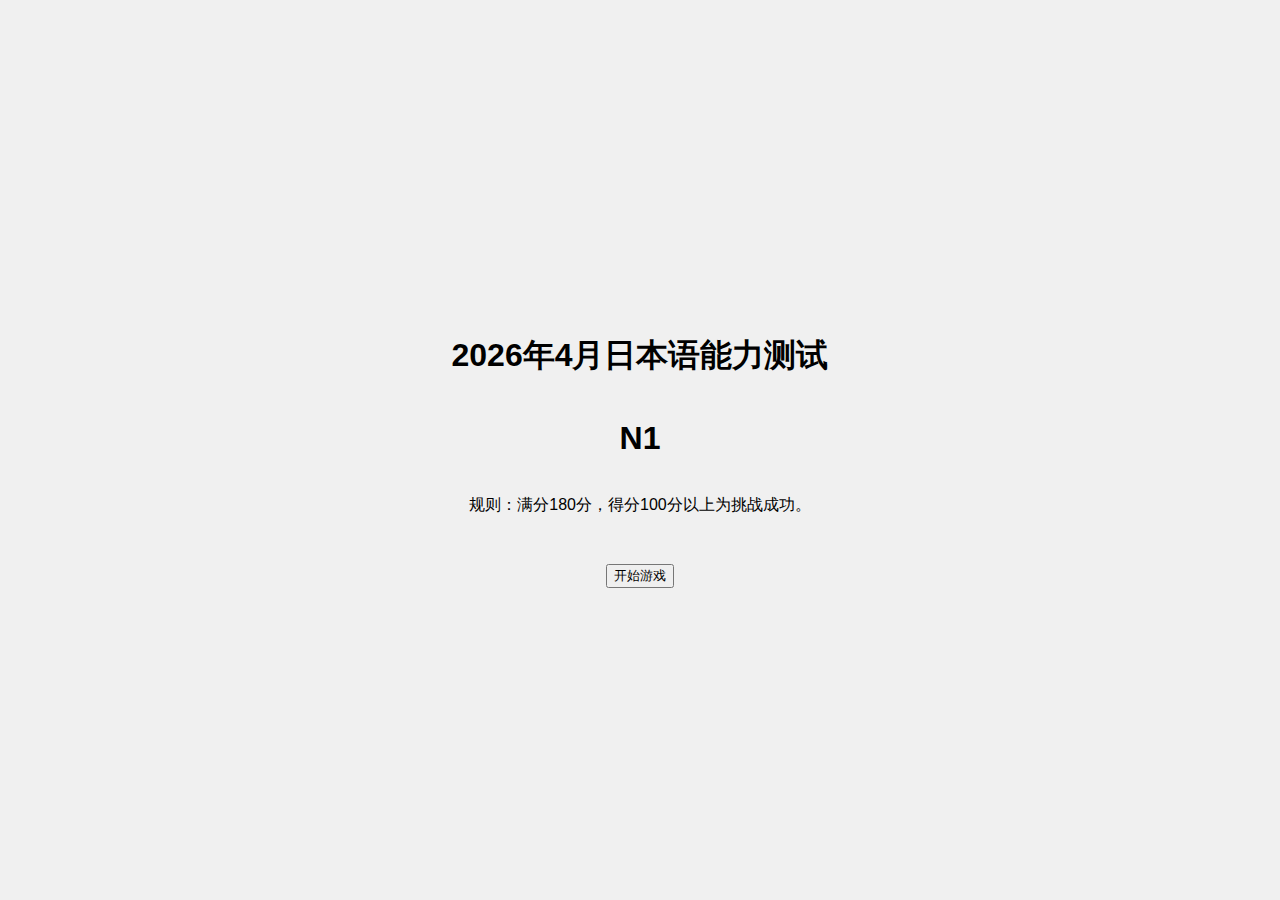
==== index-raw.html @ edc3e55f "update" ====
<!DOCTYPE html>
<html lang="en">
<head>
    <meta charset="UTF-8">
    <meta name="viewport" content="width=device-width, initial-scale=1.0">
    <title>2026年4月N1试题！</title>
    <link rel="stylesheet" href="styles.css">
    <link rel="icon" type="image/png" href="img/umetro_icon.png">
</head>
<body>
<!-- 主页面 -->
<div id="main-page" class="page">
    <h1>2026年4月日本语能力测试</h1>
    <h1>N1</h1>
    <p>规则：满分180分，得分100分以上为挑战成功。</p>
    <p></p>
    <button id="start-game">开始游戏</button>
</div>

<!-- 角色选择页面 -->
<div id="role-page" class="page hidden">
    <h1>选择你的角色</h1>
    <div class="roles">
        <div class="role" data-role="kusukaze">
            <img src="img/kusukaze.png" alt="楠风">
            <div class="role-info">
                <h3>楠风</h3>
                <p>技能：幸运护身符</p>
                <p>大幅降低尺度得点暴击概率</p>
            </div>
        </div>
        <div class="role" data-role="kokome">
            <img src="img/kokome.png" alt="心芽">
            <div class="role-info">
                <h3>心芽</h3>
                <p>技能：言灵护盾</p>
                <p>大幅提升尺度得点扣分减少概率</p>
            </div>
        </div>
        <div class="role" data-role="hikari">
            <img src="img/hikari.png" alt="光">
            <div class="role-info">
                <h3>光</h3>
                <p>技能：极速闪避</p>
                <p>有20%的概率免疫伤害</p>
            </div>
        </div>
    </div>
</div>

<!-- 答题页面 -->
<div id="quiz-page" class="page hidden">
    <div class="health-bar">
        <!-- 角色缩略图片 -->
        <img id="role-thumbnail" src="" alt="角色图片" class="role-thumbnail">
        <!-- 血量文字 -->
        <div class="health-text">得分: <span id="health-value">180</span></div>
    </div>
    <!-- 血条 -->
    <div id="health-bar"></div>
    <!-- 题号显示 -->
    <div id="question-number">第 <span id="current-question">1</span> 题</div>
    <!-- 计时器显示 -->
    <div id="timer">剩余时间: <span id="time-left">60</span> 秒</div>
    <h3 id="question"></h3>
    <div class="options">
        <button class="option" data-index="0"></button>
        <button class="option" data-index="1"></button>
        <button class="option" data-index="2"></button>
        <button class="option" data-index="3"></button>
    </div>
</div>

<!-- 游戏结束页面 -->
<div id="game-over-page" class="page hidden">
    <img id="failure-role-thumbnail" src="" alt="角色图片" class="role-thumbnail">
    <h1>游戏结束</h1>
    <button id="confirm-end">确认</button>
</div>

<!-- 挑战成功页面 -->
<div id="success-page" class="page hidden">
    <img id="success-role-thumbnail" src="" alt="角色图片" class="role-thumbnail">
    <h1>挑战成功！</h1>
    <p>你的得分是：<span id="final-score">0</span></p>
    <button id="confirm-success">确认</button>
</div>

<!-- 音效 -->
<audio id="click-sound" src="sound/dl.wav"></audio>
<audio id="correct-sound" src="sound/di.wav"></audio>
<audio id="wrong-sound" src="sound/bi.wav"></audio>
<audio id="win-sound" src="sound/tada.wav"></audio>
<audio id="lose-sound" src="sound/th_pldead00.mp3"></audio>

<script src="questions.js"></script>
<script src="script.js"></script>
</body>
</html>
---- styles.css ----
body {
    font-family: Arial, sans-serif;
    text-align: center;
    background-color: #f0f0f0;
    margin: 0;
    padding: 0;
}

.page {
    display: flex;
    flex-direction: column;
    justify-content: center;
    align-items: center;
    height: 100vh;
    transition: opacity 0.5s ease-in-out;
}

.hidden {
    display: none;
    opacity: 0;
}

.health-bar {
    display: flex;
    align-items: center;
    gap: 10px;
    margin-bottom: 20px;
}

.role-thumbnail {
    width: 50px;
    height: 50px;
    border-radius: 50%;
    border: 2px solid #3498db;
}

.health-text {
    white-space: nowrap; /* 防止文字换行 */
}

#health-bar {
    width: 200px;
    height: 10px;
    background-color: #ddd;
    margin-top: 5px;
    transition: background-color 0.3s ease;
}

#health-bar::after {
    content: '';
    display: block;
    height: 100%;
    background-color: #28a745; /* 默认绿色 */
    width: 100%;
}

#health-bar.low-health::after {
    background-color: #dc3545;
}

.options {
    display: grid;
    grid-template-columns: repeat(2, 1fr);
    gap: 10px;
    margin-top: 20px;
}

.option {
    padding: 10px;
    font-size: 16px;
    cursor: pointer;
    transition: background-color 0.3s ease;
}

.option.correct {
    background-color: #28a745;
}

.option.wrong {
    background-color: #dc3545;
}

.option.disabled {
    background-color: #ccc;
    cursor: not-allowed;
}

.roles {
    display: flex;
    justify-content: center;
    gap: 20px;
    margin-top: 20px;
}

.role {
    text-align: center;
    cursor: pointer;
    transition: transform 0.3s ease;
}

.role img {
    width: 150px;
    height: 150px;
    border-radius: 50%;
    border: 2px solid #3498db;
    transition: transform 0.3s ease;
}

.role:hover img {
    transform: scale(1.1);
}

.role-info {
    margin-top: 10px;
}

.role-info h3 {
    margin: 0;
    font-size: 18px;
    color: #333;
}

.role-info p {
    margin: 5px 0 0;
    font-size: 14px;
    color: #666;
}

#question-number {
    font-size: 18px;
    font-weight: bold;
    color: #333;
    margin-bottom: 10px;
}

#timer {
    font-size: 16px;
    font-weight: bold;
    color: #333;
    margin-bottom: 10px;
}

#timer.low-time {
    color: #dc3545;
}
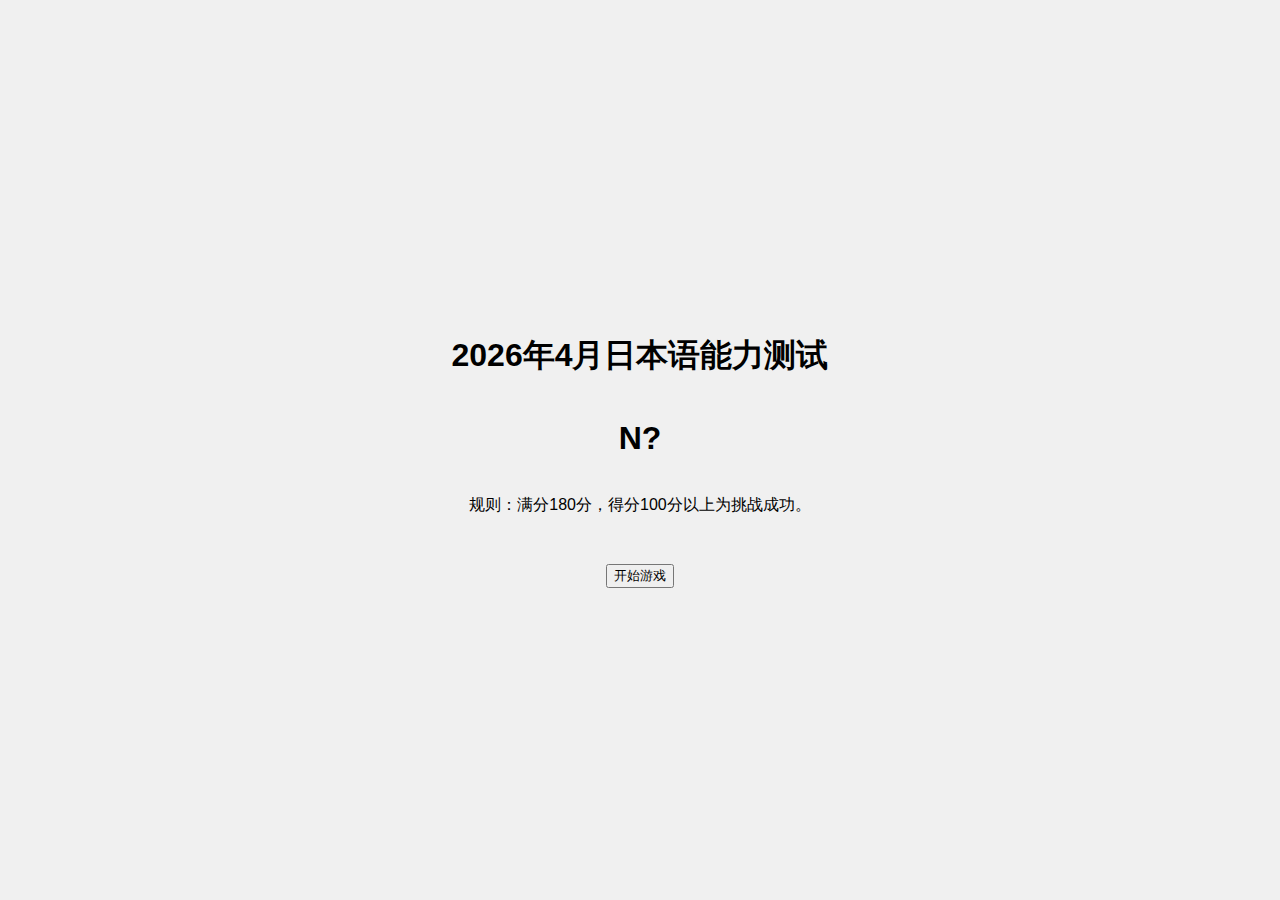
==== commit 74894b2b: "update" ====
--- a/index-raw.html
+++ b/index-raw.html
@@ -3,7 +3,7 @@
 <head>
     <meta charset="UTF-8">
     <meta name="viewport" content="width=device-width, initial-scale=1.0">
-    <title>2026年4月N1试题！</title>
+    <title>2026年4月JLPT试题！</title>
     <link rel="stylesheet" href="styles.css">
     <link rel="icon" type="image/png" href="img/umetro_icon.png">
 </head>
@@ -11,7 +11,7 @@
 <!-- 主页面 -->
 <div id="main-page" class="page">
     <h1>2026年4月日本语能力测试</h1>
-    <h1>N1</h1>
+    <h1>N?</h1>
     <p>规则：满分180分，得分100分以上为挑战成功。</p>
     <p></p>
     <button id="start-game">开始游戏</button>
@@ -74,7 +74,9 @@
 <!-- 游戏结束页面 -->
 <div id="game-over-page" class="page hidden">
     <img id="failure-role-thumbnail" src="" alt="角色图片" class="role-thumbnail">
-    <h1>游戏结束</h1>
+    <h1>游戏结束！</h1>
+    <p><span id="failure-sentence"></span></p>
+    <p>你答完的题数：<span id="final-progress">0</span></p>
     <button id="confirm-end">确认</button>
 </div>
 
@@ -82,6 +84,7 @@
 <div id="success-page" class="page hidden">
     <img id="success-role-thumbnail" src="" alt="角色图片" class="role-thumbnail">
     <h1>挑战成功！</h1>
+    <p><span id="success-sentence"></span></p>
     <p>你的得分是：<span id="final-score">0</span></p>
     <button id="confirm-success">确认</button>
 </div>
@@ -94,6 +97,6 @@
 <audio id="lose-sound" src="sound/th_pldead00.mp3"></audio>
 
 <script src="questions.js"></script>
-<script src="script.js"></script>
+<script src="script-raw.js"></script>
 </body>
 </html>--- a/styles.css
+++ b/styles.css
@@ -126,6 +126,11 @@
     color: #666;
 }
 
+#question {
+    width: 80%;
+    white-space: pre-line;
+}
+
 #question-number {
     font-size: 18px;
     font-weight: bold;
